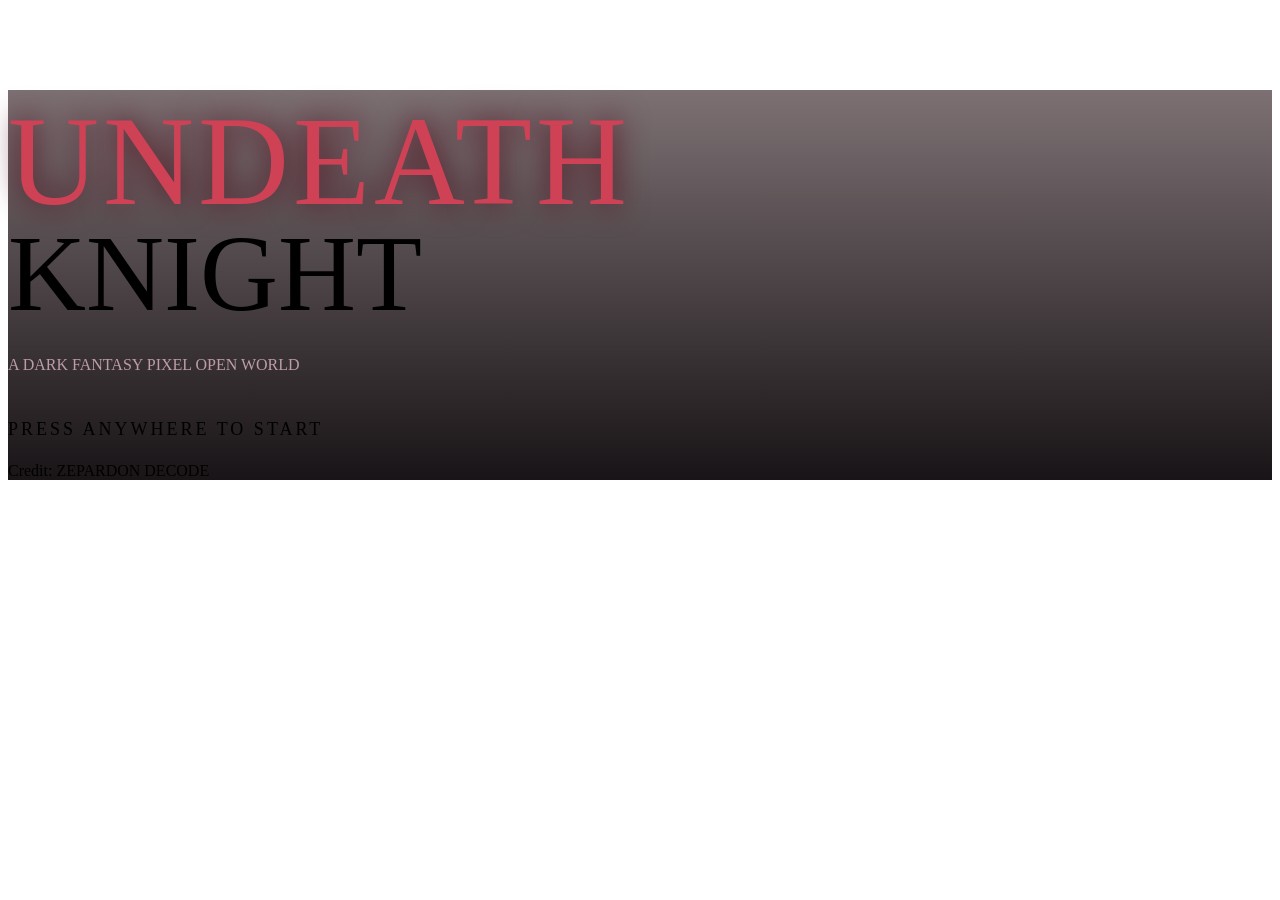
==== index.html @ 6be61959 "Add files via upload" ====
<!doctype html><html lang="en"><head><meta charset="utf-8"><meta name="viewport" content="width=device-width,initial-scale=1,viewport-fit=cover"><title>UNDEATH KNIGHT</title><link rel="stylesheet" href="css/style.css"></head><body><div class="screen scanlines" id="startScreen" style="background:linear-gradient(rgba(22,0,5,.56),rgba(5,0,3,.92)),url('https://files.catbox.moe/ilcs68.png') center/cover"><div class="center"><div style="margin-top:10vh"><div class="titlefont" style="font-size:clamp(62px,11vw,126px);letter-spacing:4px;color:#cf4256;text-shadow:0 0 30px #500818">UNDEATH</div><div class="titlefont" style="font-size:clamp(54px,10vw,108px);margin-top:-22px">KNIGHT</div><div style="margin-top:20px;color:#bd9ca7">A DARK FANTASY PIXEL OPEN WORLD</div><div style="margin-top:45px;font-size:18px;letter-spacing:3px;animation:pulse 1.8s ease-in-out infinite">PRESS ANYWHERE TO START</div><div class="muted" style="margin-top:22px">Credit: ZEPARDON DECODE</div></div></div><audio id="menuAudio" src="https://files.catbox.moe/h33zn9.mp3" loop preload="auto"></audio><script>const a=document.getElementById('menuAudio');let started=false;async function go(){if(!started){started=true;try{await a.play()}catch(e){}sessionStorage.setItem('menuStarted','1');location.href='map-select.html'}}document.body.addEventListener('pointerdown',go,{once:true});window.addEventListener('load',()=>{if(sessionStorage.getItem('returnMenu')==='1')sessionStorage.removeItem('returnMenu')});</script><style>@keyframes pulse{50%{opacity:.35}}</style></div></body></html>
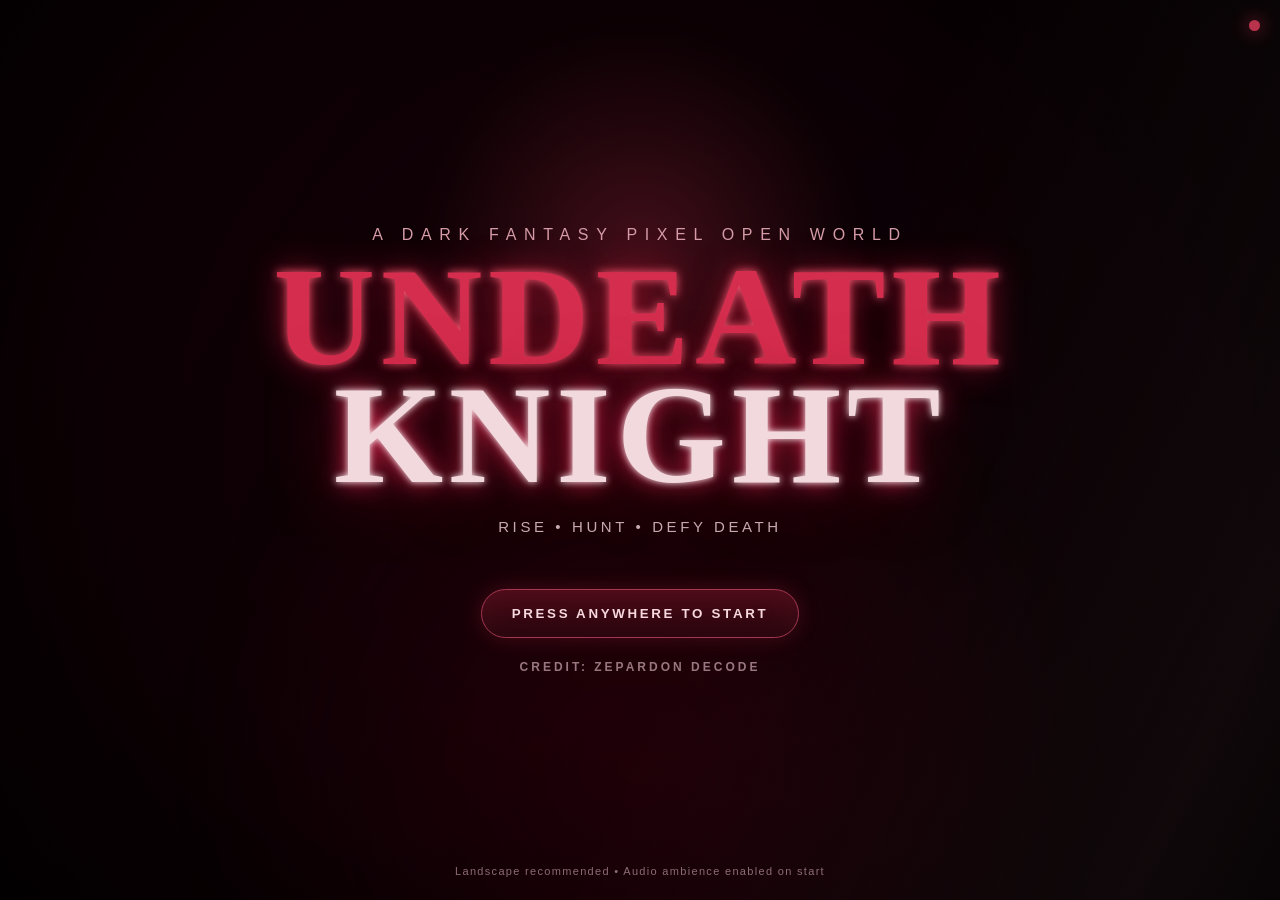
==== commit 86ef3be8: "Add files via upload" ====
--- a/index.html
+++ b/index.html
@@ -1 +1,23 @@
-<!doctype html><html lang="en"><head><meta charset="utf-8"><meta name="viewport" content="width=device-width,initial-scale=1,viewport-fit=cover"><title>UNDEATH KNIGHT</title><link rel="stylesheet" href="css/style.css"></head><body><div class="screen scanlines" id="startScreen" style="background:linear-gradient(rgba(22,0,5,.56),rgba(5,0,3,.92)),url('https://files.catbox.moe/ilcs68.png') center/cover"><div class="center"><div style="margin-top:10vh"><div class="titlefont" style="font-size:clamp(62px,11vw,126px);letter-spacing:4px;color:#cf4256;text-shadow:0 0 30px #500818">UNDEATH</div><div class="titlefont" style="font-size:clamp(54px,10vw,108px);margin-top:-22px">KNIGHT</div><div style="margin-top:20px;color:#bd9ca7">A DARK FANTASY PIXEL OPEN WORLD</div><div style="margin-top:45px;font-size:18px;letter-spacing:3px;animation:pulse 1.8s ease-in-out infinite">PRESS ANYWHERE TO START</div><div class="muted" style="margin-top:22px">Credit: ZEPARDON DECODE</div></div></div><audio id="menuAudio" src="https://files.catbox.moe/h33zn9.mp3" loop preload="auto"></audio><script>const a=document.getElementById('menuAudio');let started=false;async function go(){if(!started){started=true;try{await a.play()}catch(e){}sessionStorage.setItem('menuStarted','1');location.href='map-select.html'}}document.body.addEventListener('pointerdown',go,{once:true});window.addEventListener('load',()=>{if(sessionStorage.getItem('returnMenu')==='1')sessionStorage.removeItem('returnMenu')});</script><style>@keyframes pulse{50%{opacity:.35}}</style></div></body></html>
+<!doctype html>
+<html lang="en">
+<head>
+<meta charset="utf-8">
+<meta name="viewport" content="width=device-width, initial-scale=1, viewport-fit=cover, user-scalable=no">
+<meta name="theme-color" content="#130308">
+<title>UNDEATH KNIGHT</title>
+<style>
+*{box-sizing:border-box}html,body{margin:0;width:100%;height:100%;overflow:hidden;background:#080307;color:#eee;font-family:Georgia,'Times New Roman',serif;touch-action:none}body{min-height:100dvh}.landscape-lock{display:none;position:fixed;inset:0;z-index:50;background:radial-gradient(circle at 50% 40%,#3c0e17,#090205 65%);align-items:center;justify-content:center;text-align:center;padding:28px}.landscape-lock .card{border:1px solid #8f3248;background:rgba(12,2,6,.85);box-shadow:0 0 50px rgba(173,34,70,.3);padding:28px 32px;border-radius:16px}.rotate{font-size:62px;animation:spin 2.8s linear infinite;color:#ea5870}.landscape-lock h2{margin:8px 0;color:#f3b3bf;letter-spacing:4px;font-size:clamp(18px,4vw,30px)}.landscape-lock p{margin:0;color:#c18d99;font-family:Arial,sans-serif}@media(orientation:portrait){.landscape-lock{display:flex}.start-screen{display:none!important}}
+.start-screen{position:fixed;inset:0;display:grid;place-items:center;background:linear-gradient(120deg,rgba(26,0,7,.72),rgba(5,0,3,.93)),url('https://files.catbox.moe/ilcs68.png') center/cover no-repeat;isolation:isolate}.start-screen:before{content:"";position:absolute;inset:-20%;background:radial-gradient(circle at 50% 34%,rgba(255,64,96,.22),transparent 18%),radial-gradient(circle at 50% 75%,rgba(105,0,22,.26),transparent 35%);filter:blur(18px);animation:breath 5s ease-in-out infinite;z-index:-1}.start-screen:after{content:"";position:absolute;inset:0;background:linear-gradient(115deg,transparent 30%,rgba(255,150,168,.05) 48%,transparent 58%);background-size:220% 100%;animation:sweep 8s linear infinite;pointer-events:none}.vignette{position:absolute;inset:0;background:radial-gradient(circle,transparent 28%,rgba(0,0,0,.2) 58%,rgba(0,0,0,.82) 100%);pointer-events:none}.content{position:relative;z-index:2;text-align:center;padding:3vh 5vw}.eyebrow{font-family:Arial,sans-serif;font-size:clamp(10px,1.3vw,16px);letter-spacing:.48em;color:#d59ca8;margin-bottom:1.5vh}.title{margin:0;color:#f2d9dd;font-weight:900;line-height:.84;letter-spacing:.04em;font-size:clamp(64px,11vw,170px);text-shadow:0 0 7px #fff1f2,0 0 25px #d5234d,0 0 70px rgba(138,12,35,.8);animation:titlePulse 4s ease-in-out infinite}.title span{display:block;color:#d52d4e;text-shadow:0 0 10px #ff5875,0 0 34px rgba(164,16,45,.95)}.subtitle{font-family:Arial,sans-serif;font-size:clamp(10px,1.35vw,15px);letter-spacing:.24em;color:#c7aab0;margin-top:2.6vh}.start{margin:6vh auto 0;border:1px solid #a63751;background:linear-gradient(180deg,rgba(112,19,37,.58),rgba(42,6,14,.78));color:#f6d8de;padding:16px 30px;border-radius:999px;min-width:280px;font-family:Arial,sans-serif;font-weight:800;letter-spacing:.2em;box-shadow:0 0 20px rgba(203,42,76,.25),inset 0 0 30px rgba(255,115,139,.04);cursor:pointer;animation:buttonGlow 2.4s ease-in-out infinite}.credit{margin-top:2.4vh;font:600 12px Arial,sans-serif;letter-spacing:.25em;color:#9a7780}.hint{position:absolute;left:50%;bottom:2.6vh;transform:translateX(-50%);color:#8c6b74;font:11px Arial,sans-serif;letter-spacing:.12em;white-space:nowrap}.audio-dot{position:absolute;right:20px;top:20px;width:11px;height:11px;border-radius:50%;background:#e33c5c;box-shadow:0 0 18px #e33c5c;opacity:.8}
+@keyframes breath{50%{transform:scale(1.08);opacity:.8}}@keyframes sweep{to{background-position:-220% 0}}@keyframes titlePulse{50%{transform:translateY(-3px) scale(1.012)}}@keyframes buttonGlow{50%{box-shadow:0 0 35px rgba(217,42,82,.42),inset 0 0 30px rgba(255,115,139,.06)}}@keyframes spin{to{transform:rotate(360deg)}}
+</style>
+</head>
+<body>
+<div class="landscape-lock"><div class="card"><div class="rotate">↻</div><h2>ROTATE TO LANDSCAPE</h2><p>UNDEATH KNIGHT is designed for widescreen play.</p></div></div>
+<main class="start-screen" id="screen"><div class="vignette"></div><div class="audio-dot"></div><section class="content"><div class="eyebrow">A DARK FANTASY PIXEL OPEN WORLD</div><h1 class="title"><span>UNDEATH</span>KNIGHT</h1><div class="subtitle">RISE • HUNT • DEFY DEATH</div><button class="start" id="start">PRESS ANYWHERE TO START</button><div class="credit">CREDIT: ZEPARDON DECODE</div></section><div class="hint">Landscape recommended • Audio ambience enabled on start</div></main>
+<audio id="menuAudio" src="https://files.catbox.moe/h33zn9.mp3" loop preload="auto"></audio>
+<script>
+const audio=document.getElementById('menuAudio');let launched=false;
+async function launch(){if(launched)return;launched=true;try{await audio.play()}catch(e){}try{if(screen.orientation?.lock)await screen.orientation.lock('landscape')}catch(e){}sessionStorage.setItem('menuStarted','1');location.href='map-select.html'}
+document.addEventListener('pointerdown',launch,{once:true});document.addEventListener('keydown',launch,{once:true});
+</script>
+</body></html>
